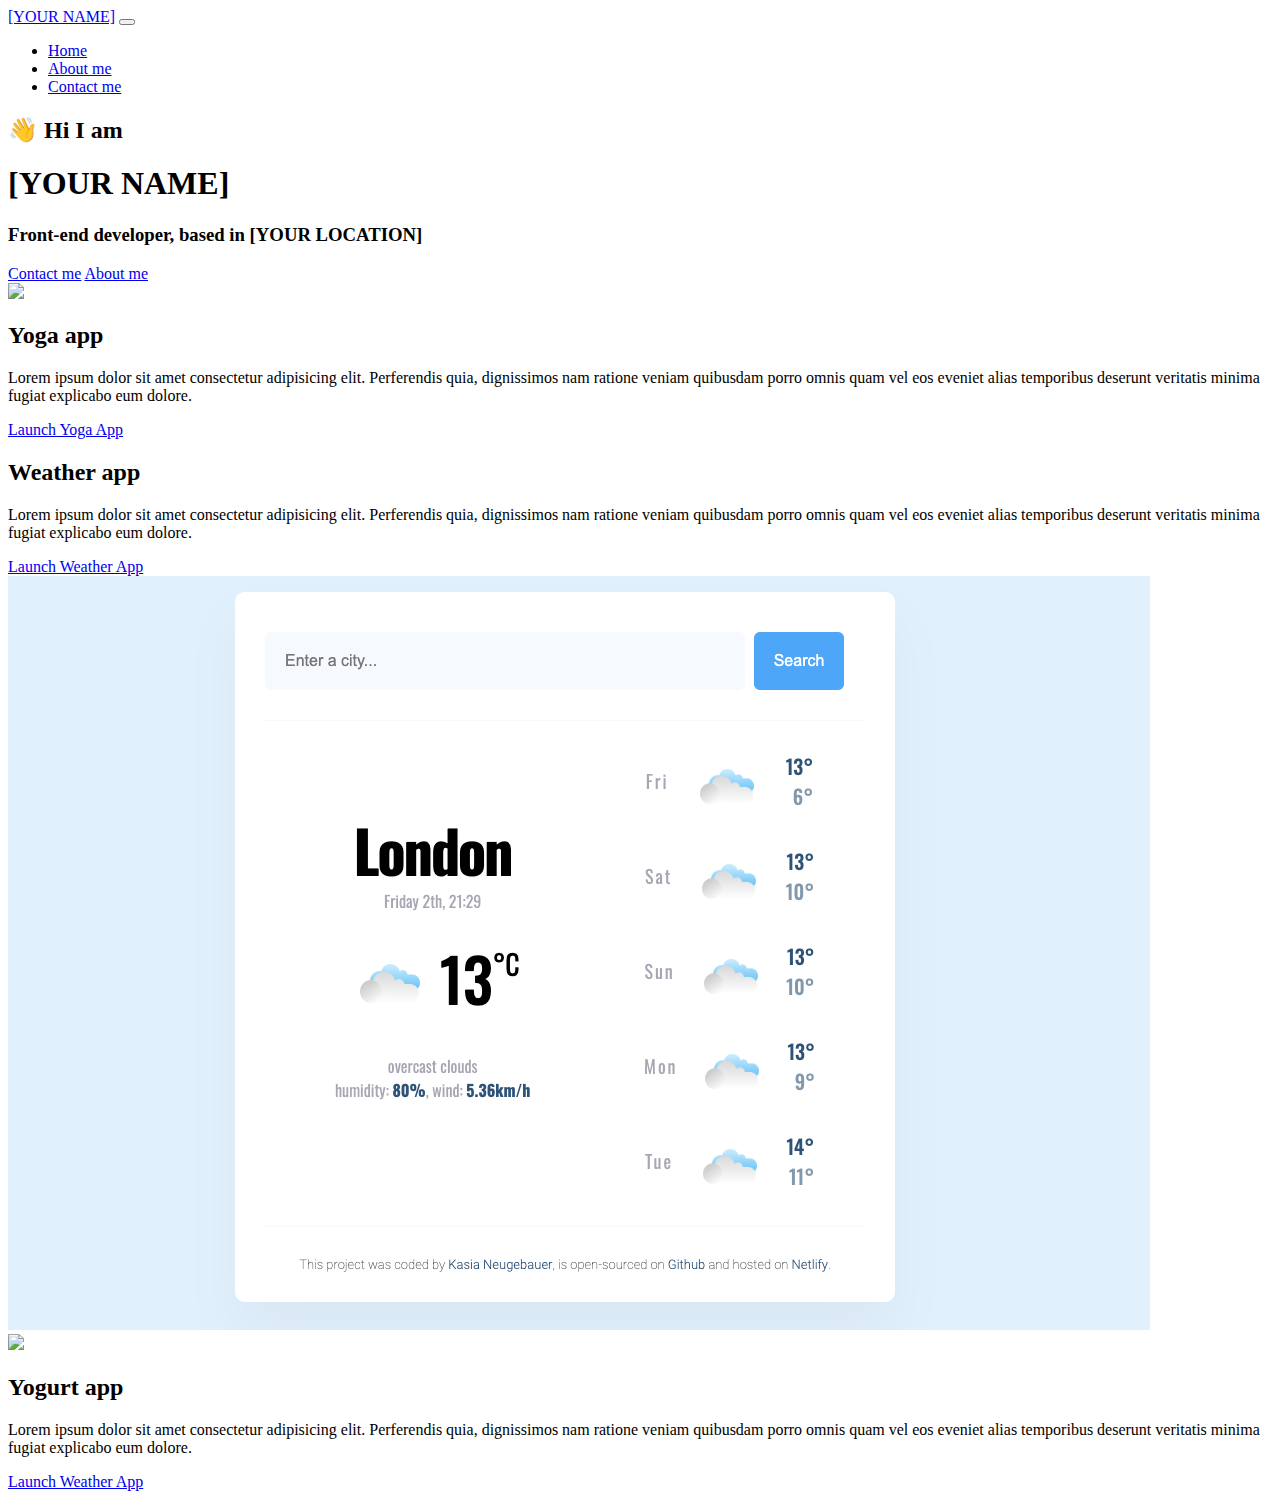
==== index.html @ 646ce1c1 "created basic html structure" ====
<!DOCTYPE html>
<html lang="en">
  <head>
    <meta charset="UTF-8" />
    <meta http-equiv="X-UA-Compatible" content="IE=edge" />
    <meta name="viewport" content="width=device-width, initial-scale=1.0" />
    <title>[YOUR NAME]</title>
    <link
      href="https://cdn.jsdelivr.net/npm/bootstrap@5.0.0-beta2/dist/css/bootstrap.min.css"
      rel="stylesheet"
      integrity="sha384-BmbxuPwQa2lc/FVzBcNJ7UAyJxM6wuqIj61tLrc4wSX0szH/Ev+nYRRuWlolflfl"
      crossorigin="anonymous"
    />
    <script
      src="https://cdn.jsdelivr.net/npm/bootstrap@5.0.0-beta2/dist/js/bootstrap.bundle.min.js"
      integrity="sha384-b5kHyXgcpbZJO/tY9Ul7kGkf1S0CWuKcCD38l8YkeH8z8QjE0GmW1gYU5S9FOnJ0"
      crossorigin="anonymous"
    ></script>
    <link rel="stylesheet" href="src/style.css" />
  </head>
  <body>
    <nav class="navbar navbar-expand-lg navbar-light bg-light fixed-top">
      <div class="container">
        <a class="navbar-brand" href="index.html">[YOUR NAME]</a>
        <button
          class="navbar-toggler"
          type="button"
          data-bs-toggle="collapse"
          data-bs-target="#navbarNav"
          aria-controls="navbarNav"
          aria-expanded="false"
          aria-label="Toggle navigation"
        >
          <span class="navbar-toggler-icon"></span>
        </button>
        <div class="collapse navbar-collapse" id="navbarNav">
          <ul class="navbar-nav">
            <li class="nav-item">
              <a class="nav-link active" aria-current="page" href="index.html"
                >Home</a
              >
            </li>
            <li class="nav-item">
              <a class="nav-link" href="about.html">About me</a>
            </li>
            <li class="nav-item">
              <a class="nav-link" href="about.html#contact">Contact me</a>
            </li>
          </ul>
        </div>
      </div>
    </nav>
    <h2 class="text-center">👋 Hi I am</h2>
    <h1 class="text-center">[YOUR NAME]</h1>
    <h3 class="text-center">Front-end developer, based in [YOUR LOCATION]</h3>
    <div class="navigation-links mb-5">
      <a href="about.html#contact" class="primary-link">Contact me</a>
      <a href="about.html" class="secondary-link">About me</a>
    </div>
    <div class="container">
      <div class="row">
        <div class="col-6">
          <img src="images/yoga.png" class="img-fluid rounded" />
        </div>
        <div class="col-6">
          <h2 class="mb-3">Yoga app</h2>
          <p>
            Lorem ipsum dolor sit amet consectetur adipisicing elit. Perferendis
            quia, dignissimos nam ratione veniam quibusdam porro omnis quam vel
            eos eveniet alias temporibus deserunt veritatis minima fugiat
            explicabo eum dolore.
          </p>
          <div class="mt-5">
            <a href="#" class="primary-link">Launch Yoga App</a>
          </div>
        </div>
      </div>
      <div class="row mt-5">
        <div class="col-6">
          <h2 class="mb-3">Weather app</h2>
          <p>
            Lorem ipsum dolor sit amet consectetur adipisicing elit. Perferendis
            quia, dignissimos nam ratione veniam quibusdam porro omnis quam vel
            eos eveniet alias temporibus deserunt veritatis minima fugiat
            explicabo eum dolore.
          </p>
          <div class="mt-5">
            <a href="#" class="primary-link">Launch Weather App</a>
          </div>
        </div>
        <div class="col-6">
          <img src="images/weather.png" class="img-fluid rounded" />
        </div>
      </div>
      <div class="row mt-5">
        <div class="col-6">
          <img src="images/yogurt.png" class="img-fluid rounded" />
        </div>
        <div class="col-6">
          <h2 class="mb-3">Yogurt app</h2>
          <p>
            Lorem ipsum dolor sit amet consectetur adipisicing elit. Perferendis
            quia, dignissimos nam ratione veniam quibusdam porro omnis quam vel
            eos eveniet alias temporibus deserunt veritatis minima fugiat
            explicabo eum dolore.
          </p>
          <div class="mt-5">
            <a href="#" class="primary-link">Launch Weather App</a>
          </div>
        </div>
      </div>
    </div>
  </body>
</html>
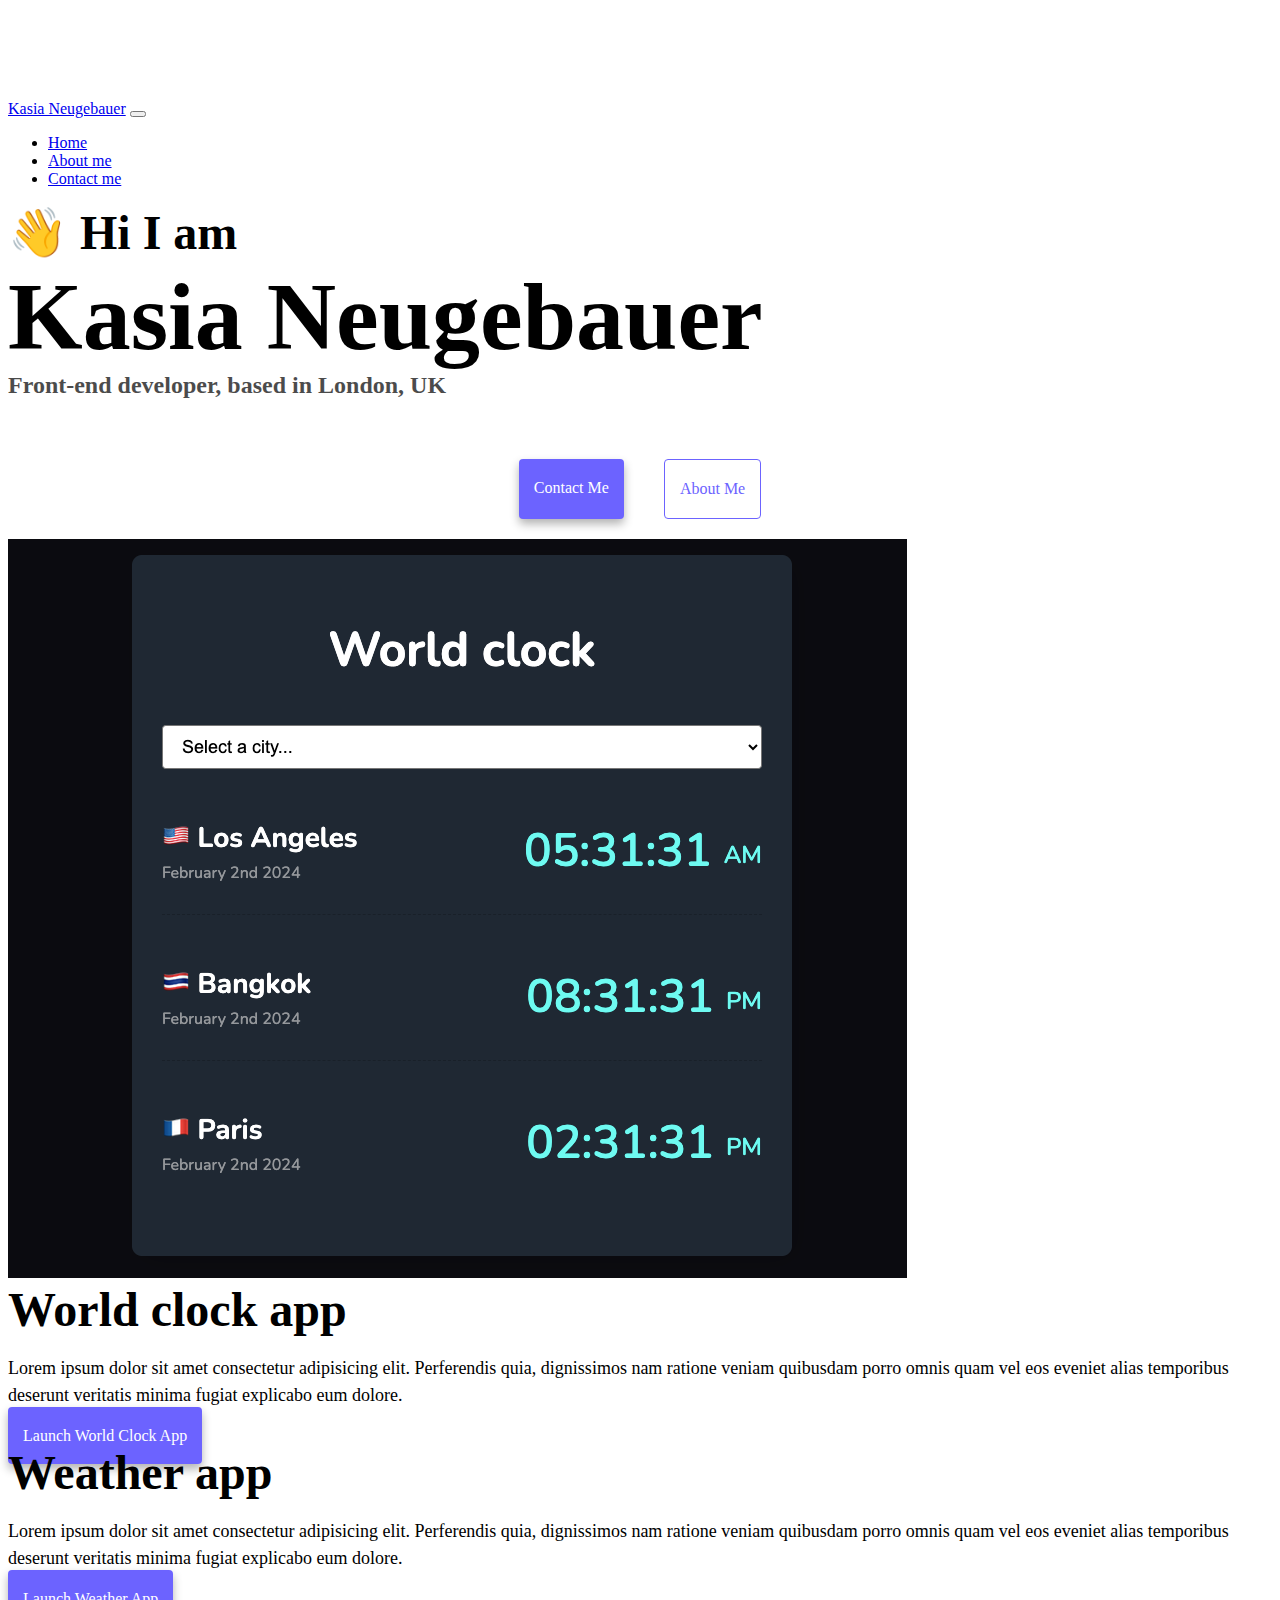
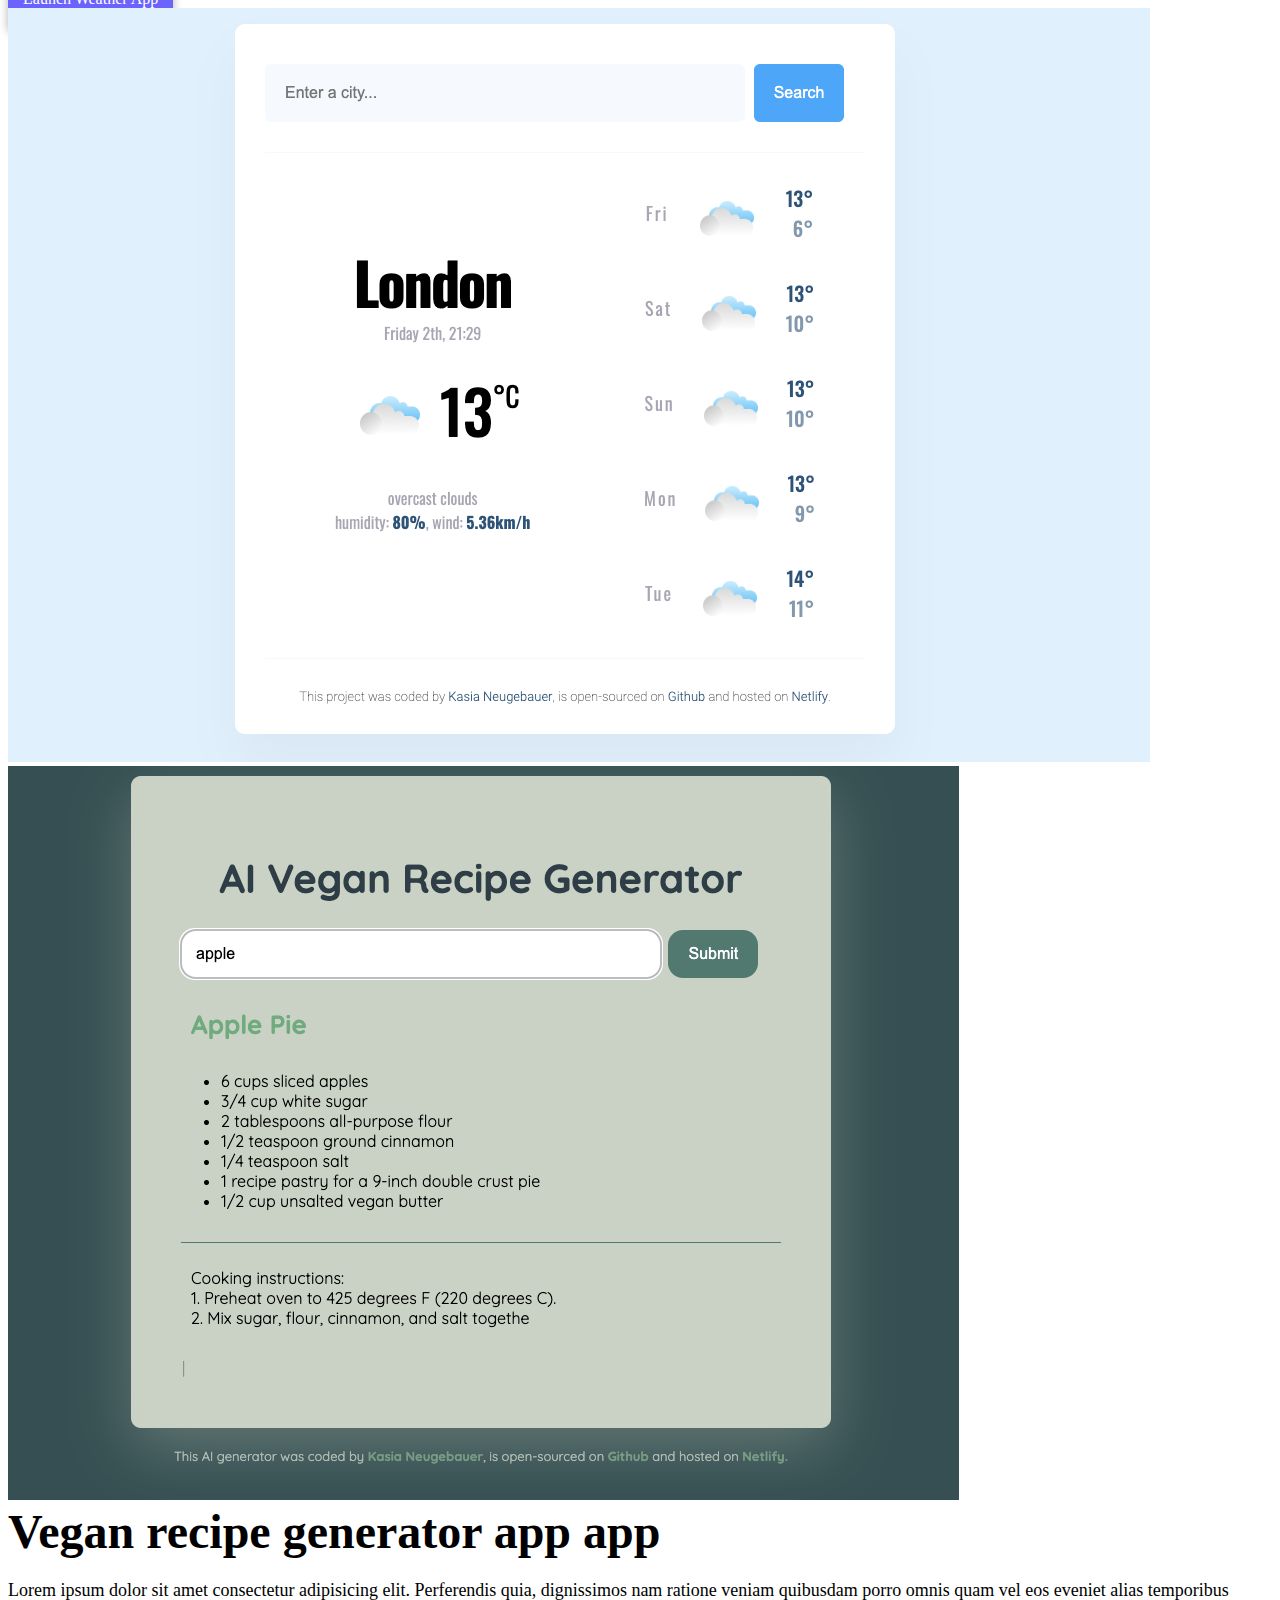
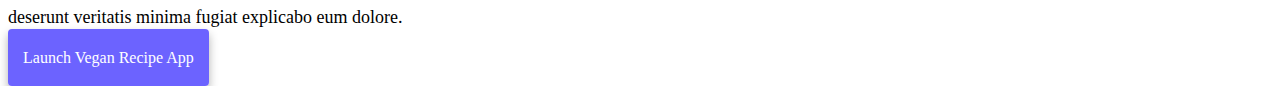
==== commit d5eb62a0: "added img titles, replaced more placeholders, added photos" ====
--- a/index.html
+++ b/index.html
@@ -4,7 +4,7 @@
     <meta charset="UTF-8" />
     <meta http-equiv="X-UA-Compatible" content="IE=edge" />
     <meta name="viewport" content="width=device-width, initial-scale=1.0" />
-    <title>[YOUR NAME]</title>
+    <title>Kasia Neugebauer</title>
     <link
       href="https://cdn.jsdelivr.net/npm/bootstrap@5.0.0-beta2/dist/css/bootstrap.min.css"
       rel="stylesheet"
@@ -21,7 +21,7 @@
   <body>
     <nav class="navbar navbar-expand-lg navbar-light bg-light fixed-top">
       <div class="container">
-        <a class="navbar-brand" href="index.html">[YOUR NAME]</a>
+        <a class="navbar-brand" href="index.html">Kasia Neugebauer</a>
         <button
           class="navbar-toggler"
           type="button"
@@ -51,8 +51,8 @@
       </div>
     </nav>
     <h2 class="text-center">👋 Hi I am</h2>
-    <h1 class="text-center">[YOUR NAME]</h1>
-    <h3 class="text-center">Front-end developer, based in [YOUR LOCATION]</h3>
+    <h1 class="text-center">Kasia Neugebauer</h1>
+    <h3 class="text-center">Front-end developer, based in London, UK</h3>
     <div class="navigation-links mb-5">
       <a href="about.html#contact" class="primary-link">Contact me</a>
       <a href="about.html" class="secondary-link">About me</a>
@@ -60,10 +60,14 @@
     <div class="container">
       <div class="row">
         <div class="col-6">
-          <img src="images/yoga.png" class="img-fluid rounded" />
+          <img
+            src="images/clock.png"
+            class="img-fluid rounded"
+            alt="world clock app"
+          />
         </div>
         <div class="col-6">
-          <h2 class="mb-3">Yoga app</h2>
+          <h2 class="mb-3">World clock app</h2>
           <p>
             Lorem ipsum dolor sit amet consectetur adipisicing elit. Perferendis
             quia, dignissimos nam ratione veniam quibusdam porro omnis quam vel
@@ -71,7 +75,7 @@
             explicabo eum dolore.
           </p>
           <div class="mt-5">
-            <a href="#" class="primary-link">Launch Yoga App</a>
+            <a href="#" class="primary-link">Launch World Clock App</a>
           </div>
         </div>
       </div>
@@ -89,15 +93,23 @@
           </div>
         </div>
         <div class="col-6">
-          <img src="images/weather.png" class="img-fluid rounded" />
+          <img
+            src="images/weather.png"
+            class="img-fluid rounded"
+            alt="weather app"
+          />
         </div>
       </div>
       <div class="row mt-5">
         <div class="col-6">
-          <img src="images/yogurt.png" class="img-fluid rounded" />
+          <img
+            src="images/recipe.png"
+            class="img-fluid rounded"
+            alt="veganrecipe generator app"
+          />
         </div>
         <div class="col-6">
-          <h2 class="mb-3">Yogurt app</h2>
+          <h2 class="mb-3">Vegan recipe generator app app</h2>
           <p>
             Lorem ipsum dolor sit amet consectetur adipisicing elit. Perferendis
             quia, dignissimos nam ratione veniam quibusdam porro omnis quam vel
@@ -105,7 +117,7 @@
             explicabo eum dolore.
           </p>
           <div class="mt-5">
-            <a href="#" class="primary-link">Launch Weather App</a>
+            <a href="#" class="primary-link">Launch vegan recipe app</a>
           </div>
         </div>
       </div>
--- a/src/style.css
+++ b/src/style.css
@@ -0,0 +1,88 @@
+:root {
+  --primary-color: #6c63ff;
+  --secondary-color: #f5f2fe;
+  --box-shadow: 0 5px 10px rgba(0, 0, 0, 0.3);
+}
+
+body {
+  margin-top: 100px;
+}
+
+h1,
+h2,
+h3 {
+  margin: 0;
+}
+
+h1 {
+  font-size: 96px;
+}
+
+h2 {
+  font-size: 48px;
+}
+
+h3 {
+  font-size: 24px;
+  opacity: 0.7;
+}
+
+p {
+  font-size: 18px;
+  line-height: 1.5;
+}
+
+.navigation-links {
+  display: flex;
+  margin-top: 40px;
+  justify-content: center;
+}
+
+.navigation-links a {
+  margin: 20px;
+}
+
+.primary-link {
+  border-radius: 4px;
+  padding: 20px 15px;
+  text-decoration: none;
+  text-transform: capitalize;
+  background: var(--primary-color);
+  box-shadow: var(--box-shadow);
+  color: white;
+}
+
+.secondary-link {
+  border-radius: 4px;
+  padding: 20px 15px;
+  text-decoration: none;
+  text-transform: capitalize;
+  color: var(--primary-color);
+  border: 1px solid var(--primary-color);
+}
+
+.homepage-link {
+  color: var(--primary-color);
+  text-align: center;
+  display: block;
+}
+
+.about-paragraphs {
+  margin: 30px 0;
+}
+
+.about-paragraphs p {
+  margin: 10px;
+}
+
+.email-link {
+  display: flex;
+  justify-content: center;
+  color: var(--primary-color);
+  font-size: 28px;
+  text-decoration: none;
+}
+
+.email-link:hover {
+  text-decoration: underline;
+}
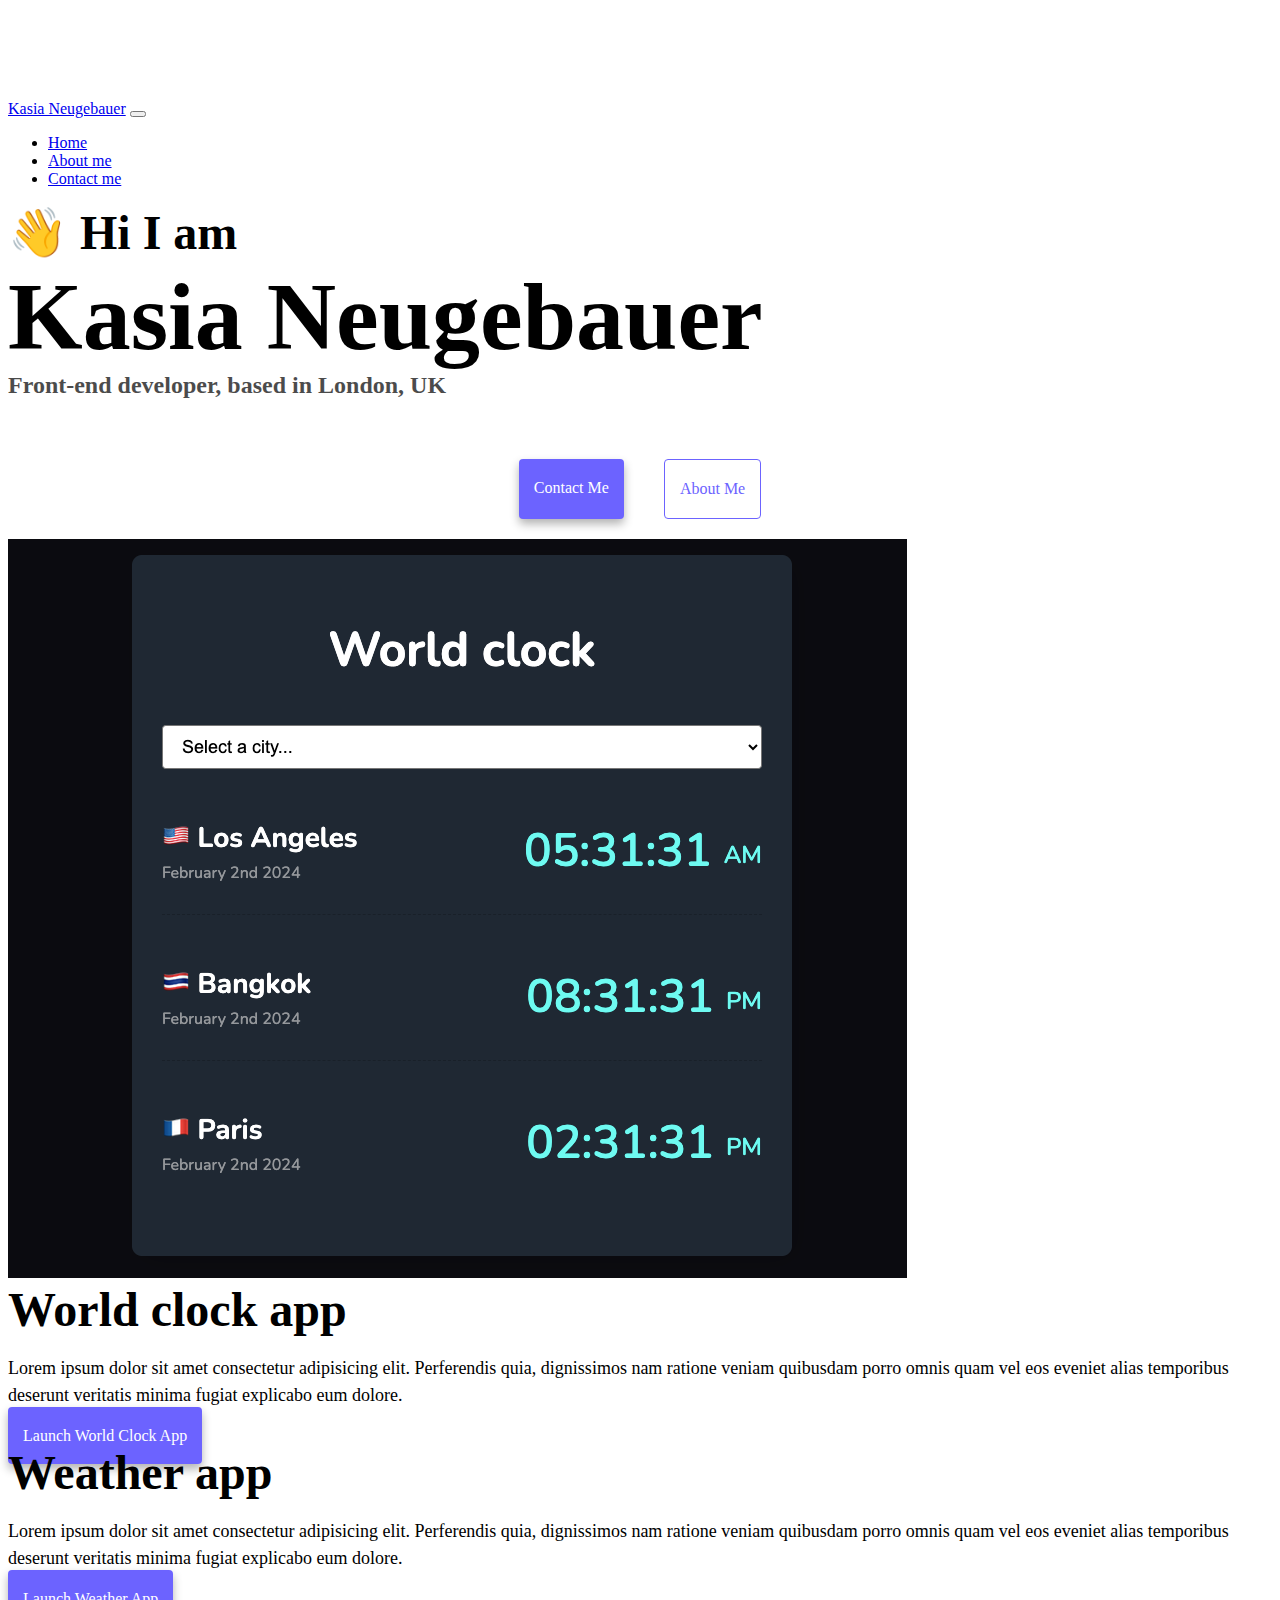
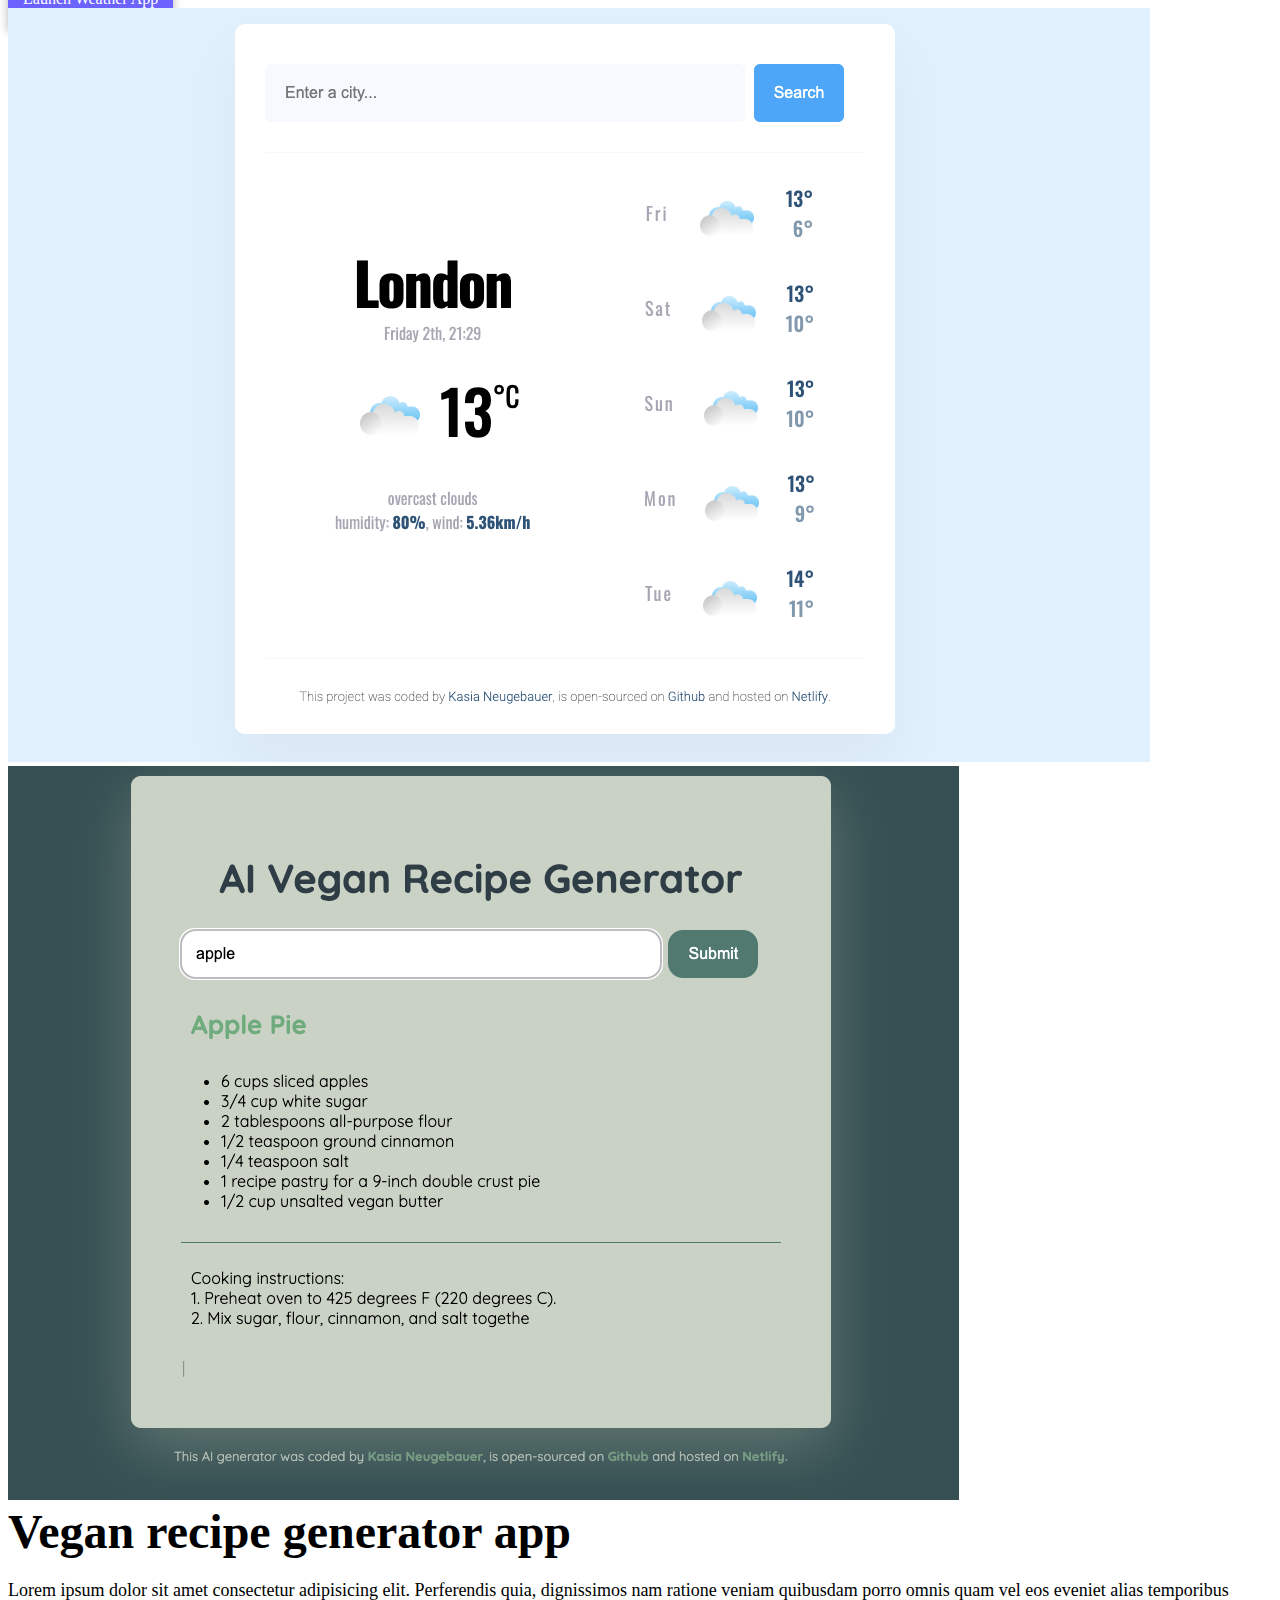
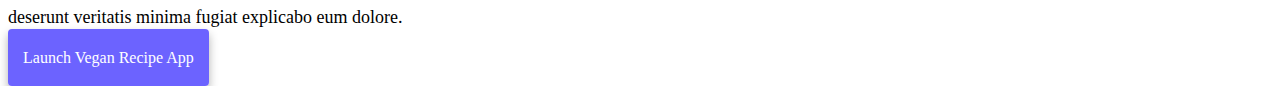
==== commit f9c304d6: "added more seo titles, added responsive features" ====
--- a/index.html
+++ b/index.html
@@ -4,7 +4,7 @@
     <meta charset="UTF-8" />
     <meta http-equiv="X-UA-Compatible" content="IE=edge" />
     <meta name="viewport" content="width=device-width, initial-scale=1.0" />
-    <title>Kasia Neugebauer</title>
+    <title>Portfolio page of developer Kasia Neugebauer</title>
     <link
       href="https://cdn.jsdelivr.net/npm/bootstrap@5.0.0-beta2/dist/css/bootstrap.min.css"
       rel="stylesheet"
@@ -17,11 +17,17 @@
       crossorigin="anonymous"
     ></script>
     <link rel="stylesheet" href="src/style.css" />
+    <meta
+      name="description"
+      content="Main portfolio page of the developer: kasianeugebauer.com"
+    />
   </head>
   <body>
     <nav class="navbar navbar-expand-lg navbar-light bg-light fixed-top">
       <div class="container">
-        <a class="navbar-brand" href="index.html">Kasia Neugebauer</a>
+        <a class="navbar-brand" href="index.html" title="Homepage"
+          >Kasia Neugebauer</a
+        >
         <button
           class="navbar-toggler"
           type="button"
@@ -41,10 +47,17 @@
               >
             </li>
             <li class="nav-item">
-              <a class="nav-link" href="about.html">About me</a>
+              <a class="nav-link" href="about.html" title="About Kasia"
+                >About me</a
+              >
             </li>
             <li class="nav-item">
-              <a class="nav-link" href="about.html#contact">Contact me</a>
+              <a
+                class="nav-link"
+                href="about.html#contact"
+                title="Contact KAsia"
+                >Contact me</a
+              >
             </li>
           </ul>
         </div>
@@ -54,19 +67,23 @@
     <h1 class="text-center">Kasia Neugebauer</h1>
     <h3 class="text-center">Front-end developer, based in London, UK</h3>
     <div class="navigation-links mb-5">
-      <a href="about.html#contact" class="primary-link">Contact me</a>
-      <a href="about.html" class="secondary-link">About me</a>
+      <a href="about.html#contact" class="primary-link" title="Contact Kasia"
+        >Contact me</a
+      >
+      <a href="about.html" class="secondary-link" title="About Kasia"
+        >About me</a
+      >
     </div>
     <div class="container">
-      <div class="row">
+      <div class="row mt-5">
         <div class="col-6">
           <img
             src="images/clock.png"
-            class="img-fluid rounded"
+            class="img-fluid rounded d-sm-none d-md-block d-lg-block"
             alt="world clock app"
           />
         </div>
-        <div class="col-6">
+        <div class="col-6 col-lg-6 col-md-6 col-sm-12">
           <h2 class="mb-3">World clock app</h2>
           <p>
             Lorem ipsum dolor sit amet consectetur adipisicing elit. Perferendis
@@ -74,13 +91,15 @@
             eos eveniet alias temporibus deserunt veritatis minima fugiat
             explicabo eum dolore.
           </p>
-          <div class="mt-5">
-            <a href="#" class="primary-link">Launch World Clock App</a>
+          <div class="mt-5 mb-5">
+            <a href="#" class="primary-link" title="world clock app"
+              >Launch World Clock App</a
+            >
           </div>
         </div>
       </div>
       <div class="row mt-5">
-        <div class="col-6">
+        <div class="col-lg-6 col-md-6 col-sm-12">
           <h2 class="mb-3">Weather app</h2>
           <p>
             Lorem ipsum dolor sit amet consectetur adipisicing elit. Perferendis
@@ -88,14 +107,16 @@
             eos eveniet alias temporibus deserunt veritatis minima fugiat
             explicabo eum dolore.
           </p>
-          <div class="mt-5">
-            <a href="#" class="primary-link">Launch Weather App</a>
+          <div class="mt-5 mb-5">
+            <a href="#" class="primary-link" title="weather app"
+              >Launch Weather App</a
+            >
           </div>
         </div>
         <div class="col-6">
           <img
             src="images/weather.png"
-            class="img-fluid rounded"
+            class="img-fluid rounded d-sm-none d-md-block d-lg-block"
             alt="weather app"
           />
         </div>
@@ -104,20 +125,22 @@
         <div class="col-6">
           <img
             src="images/recipe.png"
-            class="img-fluid rounded"
+            class="img-fluid rounded d-sm-none d-md-block d-lg-block"
             alt="veganrecipe generator app"
           />
         </div>
-        <div class="col-6">
-          <h2 class="mb-3">Vegan recipe generator app app</h2>
+        <div class="col-lg-6 col-md-6 col-sm-12">
+          <h2 class="mb-3">Vegan recipe generator app</h2>
           <p>
             Lorem ipsum dolor sit amet consectetur adipisicing elit. Perferendis
             quia, dignissimos nam ratione veniam quibusdam porro omnis quam vel
             eos eveniet alias temporibus deserunt veritatis minima fugiat
             explicabo eum dolore.
           </p>
-          <div class="mt-5">
-            <a href="#" class="primary-link">Launch vegan recipe app</a>
+          <div class="mt-5 mb-5">
+            <a href="#" class="primary-link" title="vegan recipe app"
+              >Launch vegan recipe app</a
+            >
           </div>
         </div>
       </div>
--- a/src/style.css
+++ b/src/style.css
@@ -86,3 +86,25 @@
 .email-link:hover {
   text-decoration: underline;
 }
+@media (max-width: 768px) {
+  h1 {
+    font-size: 50px;
+  }
+  h2 {
+    font-size: 30px;
+  }
+  p,
+  h1,
+  h2,
+  h3 {
+    text-align: center;
+  }
+  .primary-link {
+    display: block;
+    text-align: center;
+    margin: 0 20px;
+  }
+  .about-img {
+    margin: 15px;
+  }
+}
